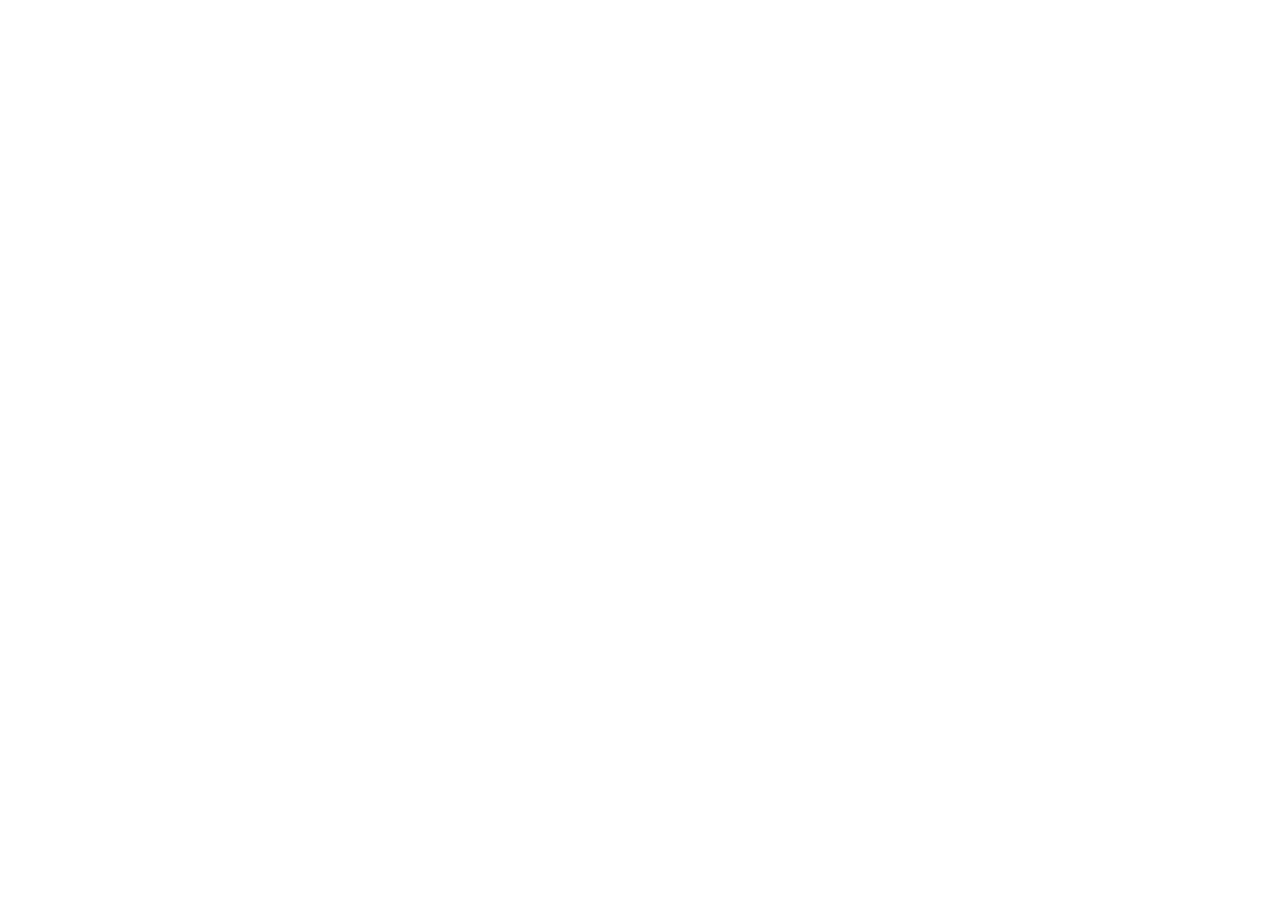
==== lab3/index.html @ 3c5986fe "feat: Add vite" ====
<!DOCTYPE html>
<html lang="en">
  <head>
    <meta charset="UTF-8" />
    <link rel="icon" type="image/svg+xml" href="favicon.svg" />
    <meta name="viewport" content="width=device-width, initial-scale=1.0" />
    <title>Vite App</title>
  </head>
  <body>
    <div id="app"></div>
    <script type="module" src="/main.js"></script>
  </body>
</html>
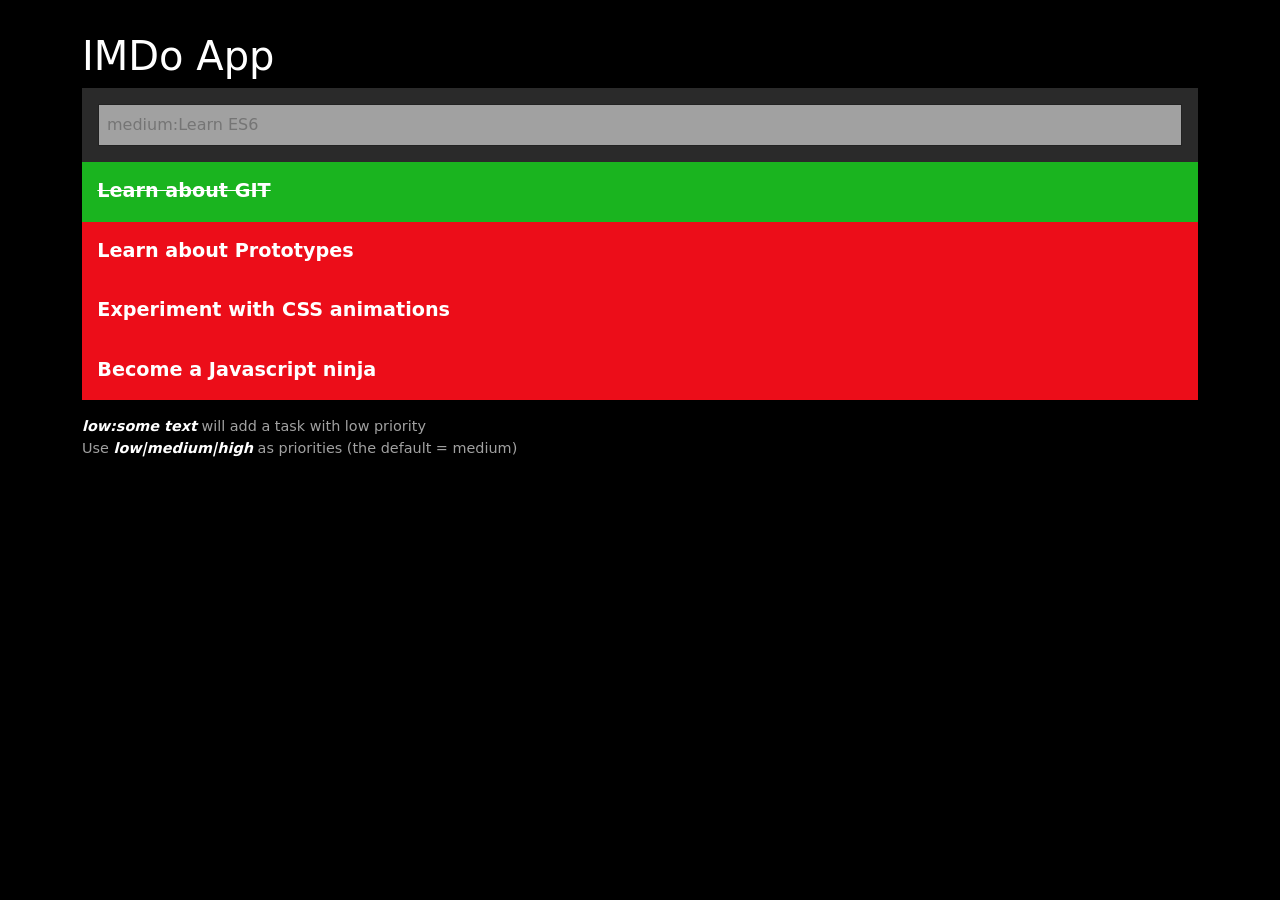
==== commit 35249ade: "feat(addTodo): Activate App constructor and trigger the setupEventListeners method" ====
--- a/lab3/index.html
+++ b/lab3/index.html
@@ -2,12 +2,39 @@
 <html lang="en">
   <head>
     <meta charset="UTF-8" />
-    <link rel="icon" type="image/svg+xml" href="favicon.svg" />
-    <meta name="viewport" content="width=device-width, initial-scale=1.0" />
-    <title>Vite App</title>
+    <title>Javascript Advanced</title>
+    <meta name="viewport" content="width=device-width, initial-scale=1" />
+    <link
+      rel="stylesheet"
+      href="https://cdn.jsdelivr.net/npm/bootstrap@5.1.3/dist/css/bootstrap.min.css"
+    />
+    <link rel="stylesheet" href="style.css" />
   </head>
   <body>
-    <div id="app"></div>
-    <script type="module" src="/main.js"></script>
+    <div class="container">
+      <h1>IMDo App</h1>
+
+      <div id="todo-add-item">
+        <input placeholder="medium:Learn ES6" type="text" id="add-item-text" />
+      </div>
+      <ul id="todo-list">
+        <li class="prior-high done">Learn about GIT</li>
+        <li class="prior-high">Learn about Prototypes</li>
+        <li class="prior-high">
+          Experiment with CSS animations
+        </li>
+        <li class="prior-high">Become a Javascript ninja</li>
+      </ul>
+
+      <div class="help">
+        <p>
+          <em>low:some text</em> will add a task with low priority<br />
+          Use <em>low|medium|high</em> as priorities (the default = medium)
+        </p>
+      </div>
+    </div>
+    <!-- end container -->
+    
+    <script type="module" src="./main.js"></script>
   </body>
 </html>
--- a/lab3/style.css
+++ b/lab3/style.css
@@ -0,0 +1,70 @@
+body {
+  background-color: black;
+  padding-top: 2em;
+}
+
+h1 {
+  color: white;
+}
+
+#todo-list li.prior-high,
+.prior-medium,
+.prior-low {
+}
+
+.prior-high {
+  background-color: #ec0d19;
+}
+
+.prior-medium {
+  background-color: #f33f1c;
+}
+
+.prior-low {
+  background-color: #f26920;
+}
+
+.done {
+  background-color: #1ab41f;
+  text-decoration: line-through;
+  transform: perspective(300px) rotateX(180deg) scale(1, -1);
+}
+
+#todo-list {
+  list-style: none;
+  padding-left: 0;
+}
+
+#todo-list li {
+  padding: 0.8em;
+  color: white;
+  font-weight: bold;
+  font-size: 1.2em;
+  cursor: pointer;
+
+  transition: all 0.2s ease-out;
+}
+
+#todo-add-item {
+  background-color: #2a2a2a;
+  padding: 1em;
+}
+
+#todo-add-item input {
+  width: 100%;
+  box-sizing: border-box;
+  padding: 0.5em;
+  border: 1px solid #222;
+  background-color: #a1a1a1;
+  color: #fff;
+}
+
+.help {
+  color: #a1a1a1;
+  font-size: 0.9em;
+}
+
+.help em {
+  color: white;
+  font-weight: bold;
+}
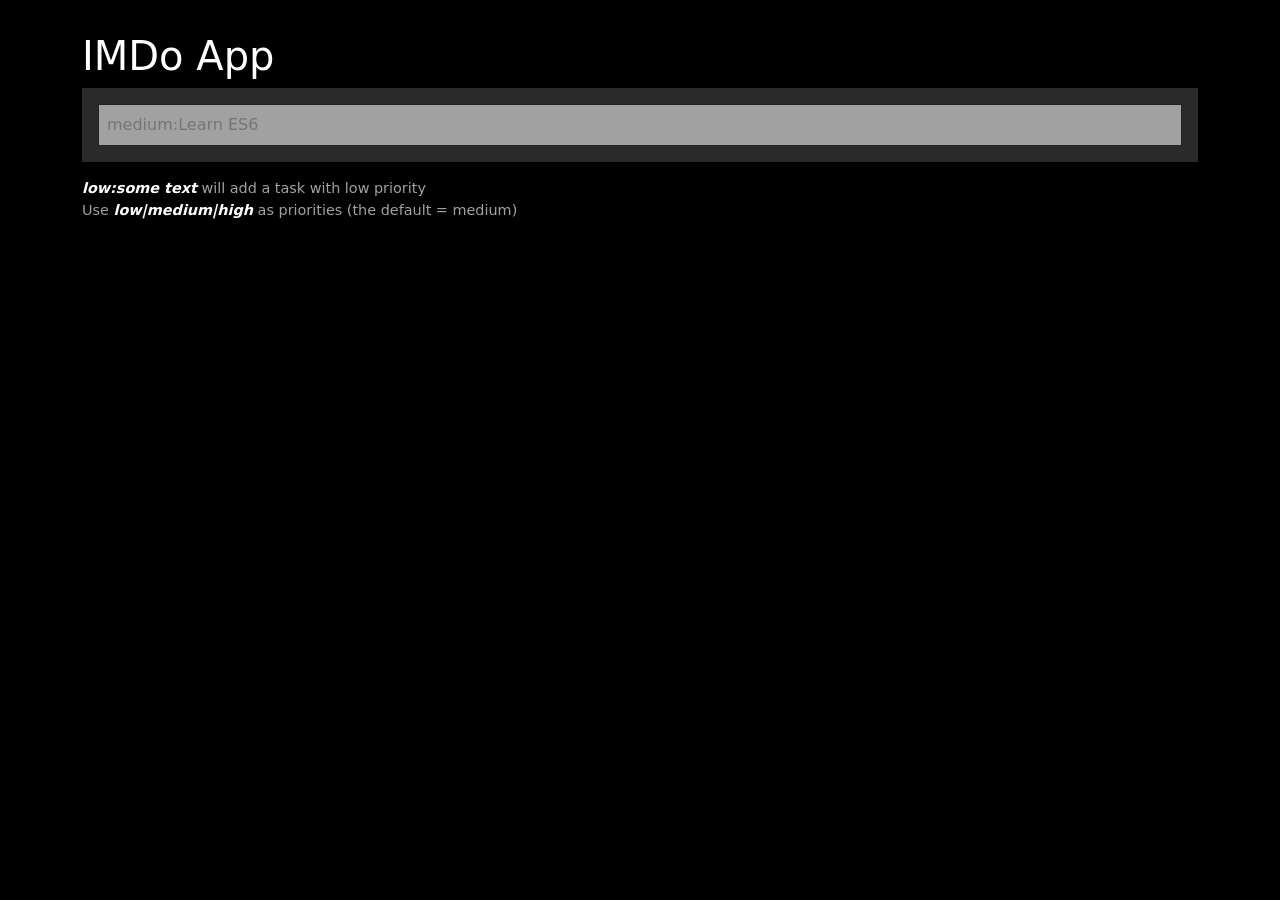
==== commit 1a941a2f: "feat(loadFromLocalStorage): Load available todo items" ====
--- a/lab3/index.html
+++ b/lab3/index.html
@@ -18,12 +18,6 @@
         <input placeholder="medium:Learn ES6" type="text" id="add-item-text" />
       </div>
       <ul id="todo-list">
-        <li class="prior-high done">Learn about GIT</li>
-        <li class="prior-high">Learn about Prototypes</li>
-        <li class="prior-high">
-          Experiment with CSS animations
-        </li>
-        <li class="prior-high">Become a Javascript ninja</li>
       </ul>
 
       <div class="help">
